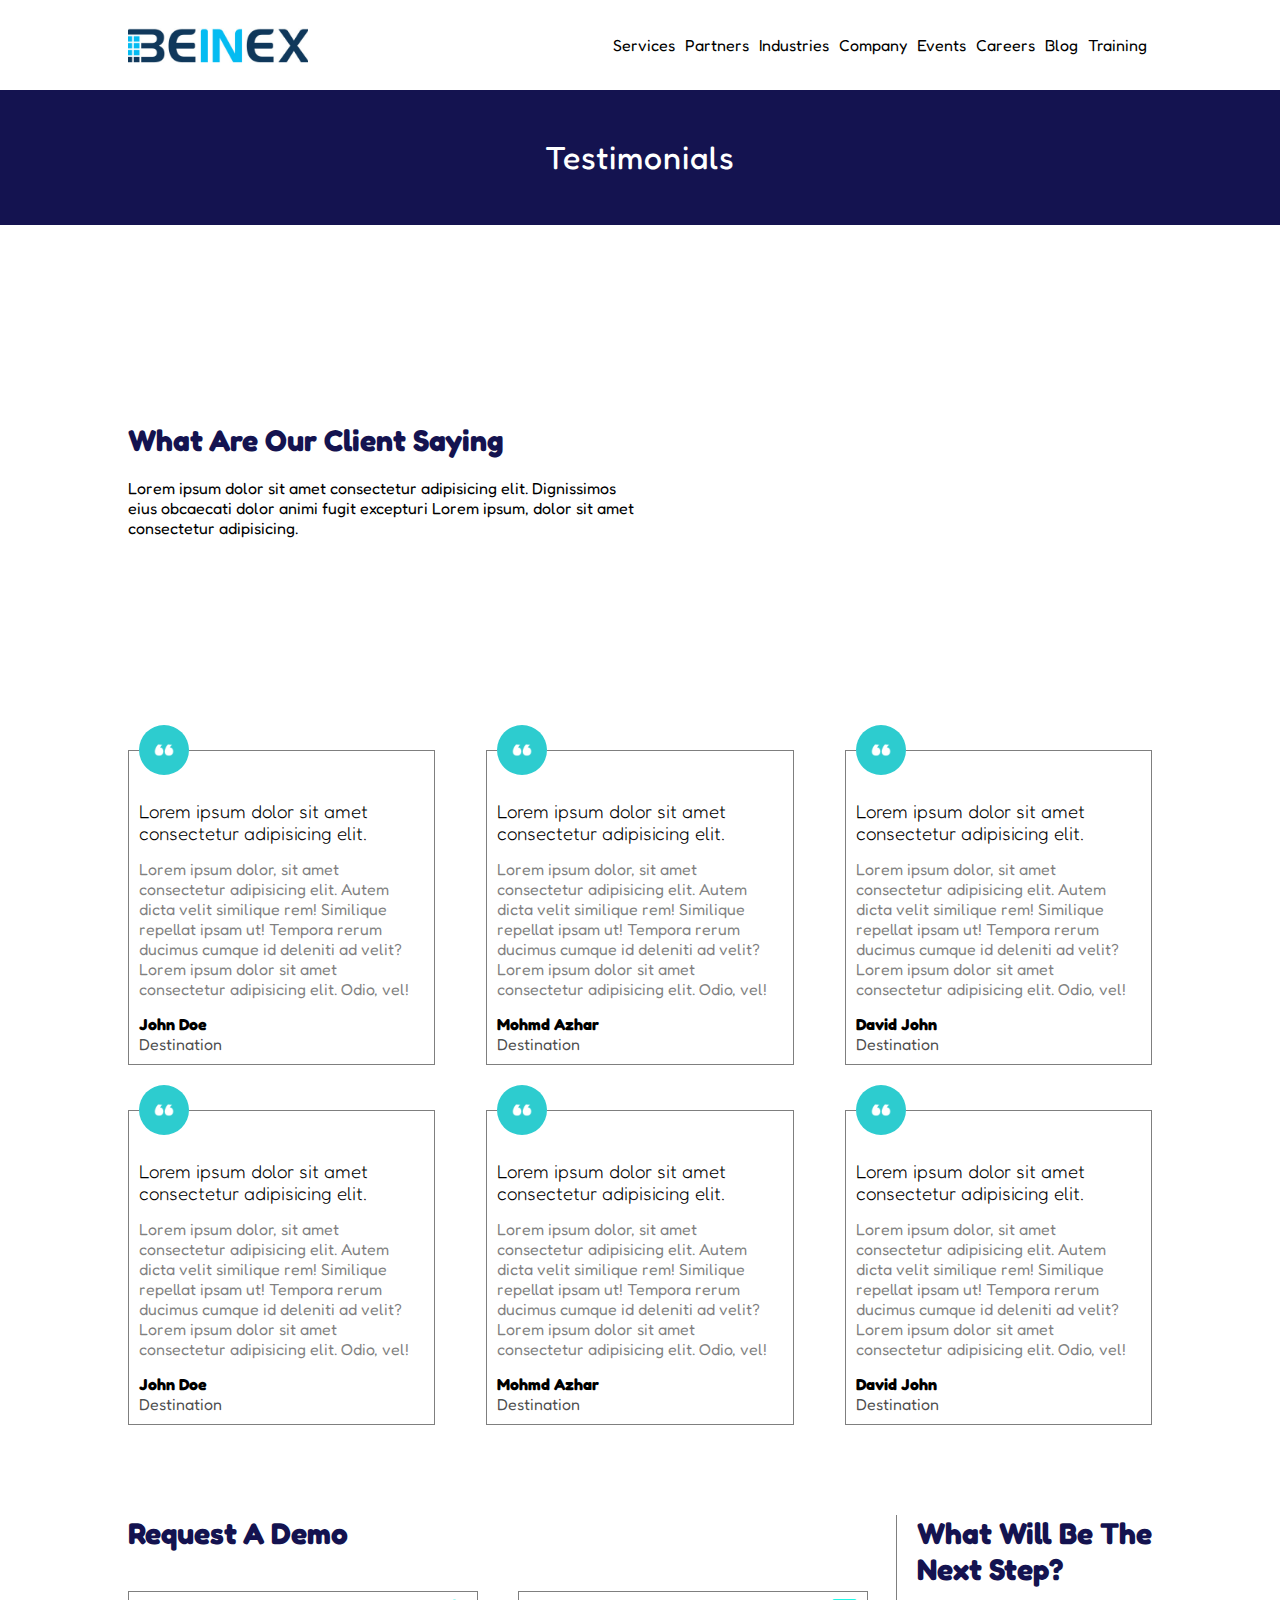
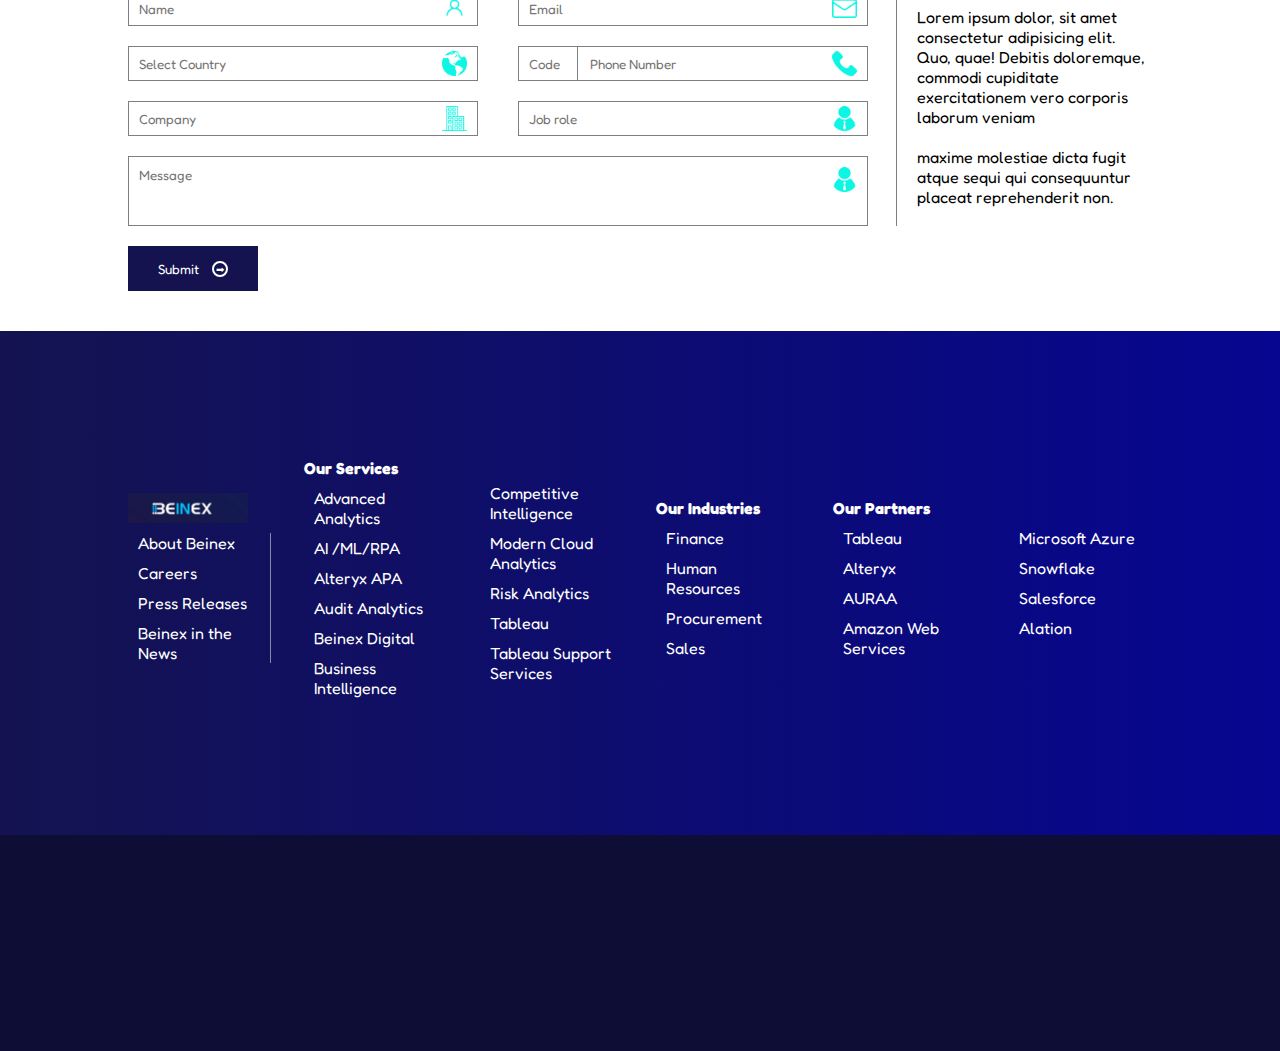
==== index.html @ bd69b10f "initial commit" ====
<!DOCTYPE html>
<html lang="en">
  <head>
    <meta charset="UTF-8" />
    <meta name="viewport" content="width=device-width, initial-scale=1.0" />
    <title>Document</title>
    <link rel="stylesheet" href="./assets/css/index.css" />
  </head>
  <body>
    <header>
      <div class="content-wrapper head">
        <div class="hlogo"></div>
        <div class="hnav">
          <div class="nav">
            <ul class="nav nav__nav">
              <li class="nav__li"><a href="#">Services</a></li>
              <li class="nav__li"><a href="#">Partners</a></li>
              <li class="nav__li"><a href="#">Industries</a></li>
              <li class="nav__li"><a href="#">Company</a></li>
              <li class="nav__li"><a href="#">Events</a></li>
              <li class="nav__li"><a href="#">Careers</a></li>
              <li class="nav__li"><a href="#">Blog</a></li>
              <li class="nav__li"><a href="#">Training</a></li>
            </ul>
          </div>
        </div>
      </div>
    </header>

    <div class="testimo"><h1>Testimonials</h1></div>

    <div class="content-wrapper clsy">
      <div class="clsydesc">
        <h2 class="clsydeschead">What Are Our Client Saying</h2>
        <p>
          Lorem ipsum dolor sit amet consectetur adipisicing elit. Dignissimos
          eius obcaecati dolor animi fugit excepturi Lorem ipsum, dolor sit amet
          consectetur adipisicing.
        </p>
      </div>
      <div class="clsyimg"></div>
    </div>

    <div class="content-wrapper emplt">
      <div class="emplst">
        <fieldset class="empl">
          <legend>
            <div class="empl__qoutes"></div>
          </legend>
          <h3 class="empl__hdn">
            Lorem ipsum dolor sit amet consectetur adipisicing elit.
          </h3>
          <p class="empl__desc">
            Lorem ipsum dolor, sit amet consectetur adipisicing elit. Autem
            dicta velit similique rem! Similique repellat ipsam ut! Tempora
            rerum ducimus cumque id deleniti ad velit? Lorem ipsum dolor sit
            amet consectetur adipisicing elit. Odio, vel!
          </p>
          <h4 class="empl__name">John Doe</h4>
          <p class="empl__dsgn">Destination</p>
        </fieldset>

        <fieldset class="empl">
          <legend>
            <div class="empl__qoutes"></div>
          </legend>
          <h3 class="empl__hdn">
            Lorem ipsum dolor sit amet consectetur adipisicing elit.
          </h3>
          <p class="empl__desc">
            Lorem ipsum dolor, sit amet consectetur adipisicing elit. Autem
            dicta velit similique rem! Similique repellat ipsam ut! Tempora
            rerum ducimus cumque id deleniti ad velit? Lorem ipsum dolor sit
            amet consectetur adipisicing elit. Odio, vel!
          </p>
          <h4 class="empl__name">Mohmd Azhar</h4>
          <p class="empl__dsgn">Destination</p>
        </fieldset>

        <fieldset class="empl">
          <legend>
            <div class="empl__qoutes"></div>
          </legend>
          <h3 class="empl__hdn">
            Lorem ipsum dolor sit amet consectetur adipisicing elit.
          </h3>
          <p class="empl__desc">
            Lorem ipsum dolor, sit amet consectetur adipisicing elit. Autem
            dicta velit similique rem! Similique repellat ipsam ut! Tempora
            rerum ducimus cumque id deleniti ad velit? Lorem ipsum dolor sit
            amet consectetur adipisicing elit. Odio, vel!
          </p>
          <h4 class="empl__name">David John</h4>
          <p class="empl__dsgn">Destination</p>
        </fieldset>
      </div>

      <div class="emplst">
        <fieldset class="empl">
          <legend>
            <div class="empl__qoutes"></div>
          </legend>
          <h3 class="empl__hdn">
            Lorem ipsum dolor sit amet consectetur adipisicing elit.
          </h3>
          <p class="empl__desc">
            Lorem ipsum dolor, sit amet consectetur adipisicing elit. Autem
            dicta velit similique rem! Similique repellat ipsam ut! Tempora
            rerum ducimus cumque id deleniti ad velit? Lorem ipsum dolor sit
            amet consectetur adipisicing elit. Odio, vel!
          </p>
          <h4 class="empl__name">John Doe</h4>
          <p class="empl__dsgn">Destination</p>
        </fieldset>

        <fieldset class="empl">
          <legend>
            <div class="empl__qoutes"></div>
          </legend>
          <h3 class="empl__hdn">
            Lorem ipsum dolor sit amet consectetur adipisicing elit.
          </h3>
          <p class="empl__desc">
            Lorem ipsum dolor, sit amet consectetur adipisicing elit. Autem
            dicta velit similique rem! Similique repellat ipsam ut! Tempora
            rerum ducimus cumque id deleniti ad velit? Lorem ipsum dolor sit
            amet consectetur adipisicing elit. Odio, vel!
          </p>
          <h4 class="empl__name">Mohmd Azhar</h4>
          <p class="empl__dsgn">Destination</p>
        </fieldset>

        <fieldset class="empl">
          <legend>
            <div class="empl__qoutes"></div>
          </legend>
          <h3 class="empl__hdn">
            Lorem ipsum dolor sit amet consectetur adipisicing elit.
          </h3>
          <p class="empl__desc">
            Lorem ipsum dolor, sit amet consectetur adipisicing elit. Autem
            dicta velit similique rem! Similique repellat ipsam ut! Tempora
            rerum ducimus cumque id deleniti ad velit? Lorem ipsum dolor sit
            amet consectetur adipisicing elit. Odio, vel!
          </p>
          <h4 class="empl__name">David John</h4>
          <p class="empl__dsgn">Destination</p>
        </fieldset>
      </div>
    </div>

    <section class="content-wrapper reqdem">
      <div class="reqdeml">
        <h1 class="clsydeschead">Request A Demo</h1>

        <div class="demo">
          <div class="demo__t">
            <div class="demo__t__l">
              <div class="demo__t__l__1">
                <input type="text" placeholder="Name" />
                <div></div>
              </div>
              <div class="demo__t__l__2">
                <input type="text" placeholder="Select Country" />
                <div></div>
              </div>
              <div class="demo__t__l__3">
                <input type="text" placeholder="Company" />
                <div></div>
              </div>
            </div>
            <div class="demo__r">
              <div class="demo__t__r__1">
                <input type="email" placeholder="Email" />
                <div></div>
              </div>
              <div class="demo__t__r__2">
                <input type="number" placeholder="Code" class="code" />
                <input type="number" placeholder="Phone Number" class="num" />
                <div></div>
              </div>
              <div class="demo__t__r__3">
                <input type="text" placeholder="Job role" />
                <div></div>
              </div>
            </div>
          </div>

          <div class="demo__b">
            <input type="text" placeholder="Message" />
            <div></div>
          </div>
        </div>
      </div>

      <div class="reqdemr">
        <h1 class="clsydeschead">What Will Be The Next Step?</h1>
        <p>
          Lorem ipsum dolor, sit amet consectetur adipisicing elit. Quo, quae!
          Debitis doloremque, commodi cupiditate exercitationem vero corporis
          laborum veniam <br /><br />
          maxime molestiae dicta fugit atque sequi qui consequuntur placeat
          reprehenderit non.
        </p>
      </div>
    </section>
    <div class="btn content-wrapper">
      <button class="button" type="submit">Submit</button>
    </div>

    <footer class="ftr">
      <div class="ftr__t">
        <div class="ftr__t__1">
          <div class="ftr__t__1__img"></div>
          <ul>
            <li><a href="#">About Beinex</a></li>
            <li><a href="#">Careers</a></li>
            <li><a href="#">Press Releases</a></li>
            <li><a href="#">Beinex in the News</a></li>
          </ul>
        </div>

        <div class="ftr__t__2">
          <ul>
            <h4>Our Services</h4>
            <li>Advanced Analytics</li>
            <li>AI /ML/RPA</li>
            <li>Alteryx APA</li>
            <li>Audit Analytics</li>
            <li>Beinex Digital</li>
            <li>Business Intelligence</li>
          </ul>
        </div>
        <div class="ftr__t__3">
          <ul>
            <li>Competitive Intelligence</li>
            <li>Modern Cloud Analytics</li>
            <li>Risk Analytics</li>
            <li>Tableau</li>
            <li>Tableau Support Services</li>
          </ul>
        </div>
        <div class="ftr__t__4">
          <ul>
            <h4>Our Industries</h4>
            <li>Finance</li>
            <li>Human Resources</li>
            <li>Procurement</li>
            <li>Sales</li>
          </ul>
        </div>
        <div class="ftr__t__5">
          <ul>
            <h4>Our Partners</h4>
            <li>Tableau</li>
            <li>Alteryx</li>
            <li>AURAA</li>
            <li>Amazon Web Services</li>
          </ul>
        </div>
        <div class="ftr__t__6">
          <ul>
            <li>Microsoft Azure</li>
            <li>Snowflake</li>
            <li>Salesforce</li>
            <li>Alation</li>
          </ul>
        </div>
      </div>

      <div class="ftr__b"></div>
    </footer>
  </body>
</html>
---- assets/css/index.css ----
@import url("https://fonts.googleapis.com/css2?family=Fredoka:wght@300..700&display=swap");
* {
  margin: 0;
  padding: 0;
  box-sizing: border-box;
  font-family: 'Fredoka',tahoma; }

.content-wrapper {
  height: 100%;
  width: 80%;
  margin-left: 10%;
  margin-right: 10%; }

.button {
  background-color: #141350;
  color: white;
  height: 45px;
  width: 130px;
  position: relative;
  padding-left: 30px;
  display: flex;
  align-items: center;
  border: 0; }

.button::after {
  content: '\27A1';
  font-size: x-small;
  position: absolute;
  top: 50%;
  right: 30px;
  transform: translateY(-50%);
  height: 12px;
  width: 12px;
  border: 2px solid white;
  border-radius: 50%;
  display: flex;
  justify-content: center;
  align-items: center; }

.empl {
  height: auto;
  width: 30%;
  padding: 10px;
  border: 1px solid rgba(0, 0, 0, 0.5); }
  .empl__qoutes {
    height: 50px;
    width: 50px;
    border-radius: 50%;
    overflow: hidden;
    background-image: url(../../../assets/images/double-quotes.png);
    background-size: cover;
    background-position: center; }
  .empl__hdn {
    margin: 15px auto;
    font-weight: lighter; }
  .empl__desc {
    color: rgba(0, 0, 0, 0.5);
    margin: 15px auto; }
  .empl__dsgn {
    color: rgba(0, 0, 0, 0.7); }

.nav {
  height: auto;
  width: auto; }
  .nav__nav {
    display: flex;
    list-style-type: none; }
  .nav__li a {
    text-decoration: none;
    padding: 5px;
    color: black; }

.emplst {
  height: 100%;
  width: 100%;
  display: flex;
  justify-content: space-between;
  align-content: center;
  margin-top: 20px; }

.demo {
  height: auto;
  width: auto; }
  .demo__t {
    height: auto;
    width: auto;
    display: flex; }
    .demo__t__l {
      height: auto;
      width: auto; }
      .demo__t__l__1 {
        height: 35px;
        width: 350px;
        display: flex;
        justify-content: space-between;
        border: 1px solid rgba(0, 0, 0, 0.5);
        align-items: center;
        padding-left: 10px;
        padding-right: 10px;
        margin: 20px;
        margin-left: 0; }
        .demo__t__l__1 > input {
          height: auto;
          width: 80%;
          border: 0; }
        .demo__t__l__1 > div {
          height: 25px;
          width: 25px;
          background-image: url(../../../assets/images/user.png);
          background-position: center;
          background-size: cover; }
      .demo__t__l__2 {
        height: 35px;
        width: 350px;
        display: flex;
        justify-content: space-between;
        border: 1px solid rgba(0, 0, 0, 0.5);
        align-items: center;
        padding-left: 10px;
        padding-right: 10px;
        margin: 20px;
        margin-left: 0; }
        .demo__t__l__2 > input {
          height: auto;
          width: 80%;
          border: 0; }
        .demo__t__l__2 > div {
          height: 25px;
          width: 25px;
          background-image: url(../../../assets/images/world.png);
          background-position: center;
          background-size: cover; }
      .demo__t__l__3 {
        height: 35px;
        width: 350px;
        display: flex;
        justify-content: space-between;
        border: 1px solid rgba(0, 0, 0, 0.5);
        align-items: center;
        padding-left: 10px;
        padding-right: 10px;
        margin: 20px;
        margin-left: 0; }
        .demo__t__l__3 > input {
          height: auto;
          width: 80%;
          border: 0; }
        .demo__t__l__3 > div {
          height: 25px;
          width: 25px;
          background-image: url(../../../assets/images/building.png);
          background-position: center;
          background-size: cover; }
    .demo__t__r {
      height: auto;
      width: auto; }
      .demo__t__r__1 {
        height: 35px;
        width: 350px;
        display: flex;
        justify-content: space-between;
        border: 1px solid rgba(0, 0, 0, 0.5);
        align-items: center;
        padding-left: 10px;
        padding-right: 10px;
        margin: 20px; }
        .demo__t__r__1 > input {
          height: auto;
          width: 80%;
          border: 0; }
        .demo__t__r__1 > div {
          height: 25px;
          width: 25px;
          background-image: url(../../../assets/images/email.png);
          background-position: center;
          background-size: cover; }
      .demo__t__r__2 {
        height: 35px;
        width: 350px;
        display: flex;
        justify-content: space-between;
        border: 1px solid rgba(0, 0, 0, 0.5);
        align-items: center;
        padding-left: 10px;
        padding-right: 10px;
        margin: 20px; }
        .demo__t__r__2 > .code {
          height: 100%;
          width: 15%;
          border: 0;
          border-right: 1px solid rgba(0, 0, 0, 0.5); }
        .demo__t__r__2 > .num {
          height: auto;
          width: 70%;
          border: 0; }
        .demo__t__r__2 > div {
          height: 25px;
          width: 25px;
          background-image: url(../../../assets/images/phone-call.png);
          background-position: center;
          background-size: cover; }
      .demo__t__r__3 {
        height: 35px;
        width: 350px;
        display: flex;
        justify-content: space-between;
        border: 1px solid rgba(0, 0, 0, 0.5);
        align-items: center;
        padding-left: 10px;
        padding-right: 10px;
        margin: 20px; }
        .demo__t__r__3 > input {
          height: auto;
          width: 80%;
          border: 0; }
        .demo__t__r__3 > div {
          height: 25px;
          width: 25px;
          background-image: url(../../../assets/images/usher-man-with-tie.png);
          background-position: center;
          background-size: cover; }
  .demo__b {
    height: 70px;
    width: 740px;
    margin-right: 20px;
    display: flex;
    justify-content: space-between;
    align-items: flex-start;
    border: 1px solid rgba(0, 0, 0, 0.5);
    padding-left: 10px;
    padding-right: 10px;
    padding-top: 10px; }
    .demo__b input {
      border: 0;
      height: auto;
      width: auto; }
    .demo__b div {
      height: 25px;
      width: 25px;
      background-image: url(../../../assets/images/usher-man-with-tie.png);
      background-position: center;
      background-size: cover; }

header {
  height: 10vh;
  width: 100%; }

.head {
  /* height: 100%; */
  /* width: 80%; */
  display: flex;
  justify-content: space-between;
  align-items: center;
  /* margin-left: 10%;
  margin-right: 10%; */ }

.hlogo {
  width: 180px;
  height: 35px;
  background-image: url(../images/logo.jpg);
  background-position: center;
  background-size: cover; }

.testimo {
  height: 15vh;
  width: 100%;
  background-color: #141350;
  display: flex;
  justify-content: center;
  align-items: center; }

.testimo h1 {
  color: white;
  letter-spacing: 1px;
  font-weight: 450; }

.clsy {
  height: 50vh;
  display: flex;
  align-items: center;
  margin-top: 30px; }

.clsydesc {
  width: 50%;
  height: auto; }

.clsydeschead {
  margin-bottom: 20px;
  color: #141350;
  font-size: 30px; }

.clsyimg {
  width: 50%;
  height: 100%;
  background-image: url(https://images.pexels.com/photos/927451/pexels-photo-927451.jpeg?auto=compress&cs=tinysrgb&w=600);
  background-position: center;
  background-size: cover; }

.reqdem {
  display: flex;
  margin-top: 10vh; }

.reqdeml {
  width: 75%;
  height: auto; }

.reqdemr {
  width: 25%;
  height: auto;
  border-left: 1px solid rgba(0, 0, 0, 0.5);
  padding-left: 20px; }

.btn {
  margin-top: 20px;
  margin-bottom: 40px; }

.ftr {
  height: 80vh;
  width: 100%;
  background: linear-gradient(to right, #141350, #060691); }
  .ftr__t {
    height: 70%;
    width: 80%;
    display: flex;
    margin-left: 10%;
    margin-right: 10%;
    justify-content: space-between;
    align-items: center; }
    .ftr__t__1 {
      height: auto;
      width: 14%; }
      .ftr__t__1 .ftr__t__1__img {
        height: 30px;
        width: 120px;
        background-image: url(../../assets/images/IMG_20240222_223352.jpg);
        background-position: center;
        background-size: cover; }
      .ftr__t__1 ul {
        list-style-type: none;
        border-right: 1px solid rgba(255, 255, 255, 0.5);
        height: auto; }
        .ftr__t__1 ul li {
          margin: 10px; }
          .ftr__t__1 ul li a {
            text-decoration: none;
            color: white; }
    .ftr__t__2 {
      height: auto;
      width: 14%; }
      .ftr__t__2 ul {
        width: 100%;
        list-style-type: none; }
        .ftr__t__2 ul h4 {
          color: white; }
        .ftr__t__2 ul li {
          color: white;
          margin: 10px; }
    .ftr__t__3 {
      height: auto;
      width: 14%; }
      .ftr__t__3 ul {
        width: 100%;
        list-style-type: none; }
        .ftr__t__3 ul li {
          color: white;
          margin: 10px; }
    .ftr__t__4 {
      height: auto;
      width: 14%; }
      .ftr__t__4 ul {
        width: 100%;
        list-style-type: none; }
        .ftr__t__4 ul h4 {
          color: white; }
        .ftr__t__4 ul li {
          color: white;
          margin: 10px; }
    .ftr__t__5 {
      height: auto;
      width: 14%; }
      .ftr__t__5 ul {
        width: 100%;
        list-style-type: none; }
        .ftr__t__5 ul h4 {
          color: white; }
        .ftr__t__5 ul li {
          color: white;
          margin: 10px; }
    .ftr__t__6 {
      height: auto;
      width: 14%; }
      .ftr__t__6 ul {
        width: 100%;
        list-style-type: none; }
        .ftr__t__6 ul li {
          color: white;
          margin: 10px; }
  .ftr__b {
    height: 30%;
    background-color: #0e0d35; }

/*# sourceMappingURL=index.css.map */
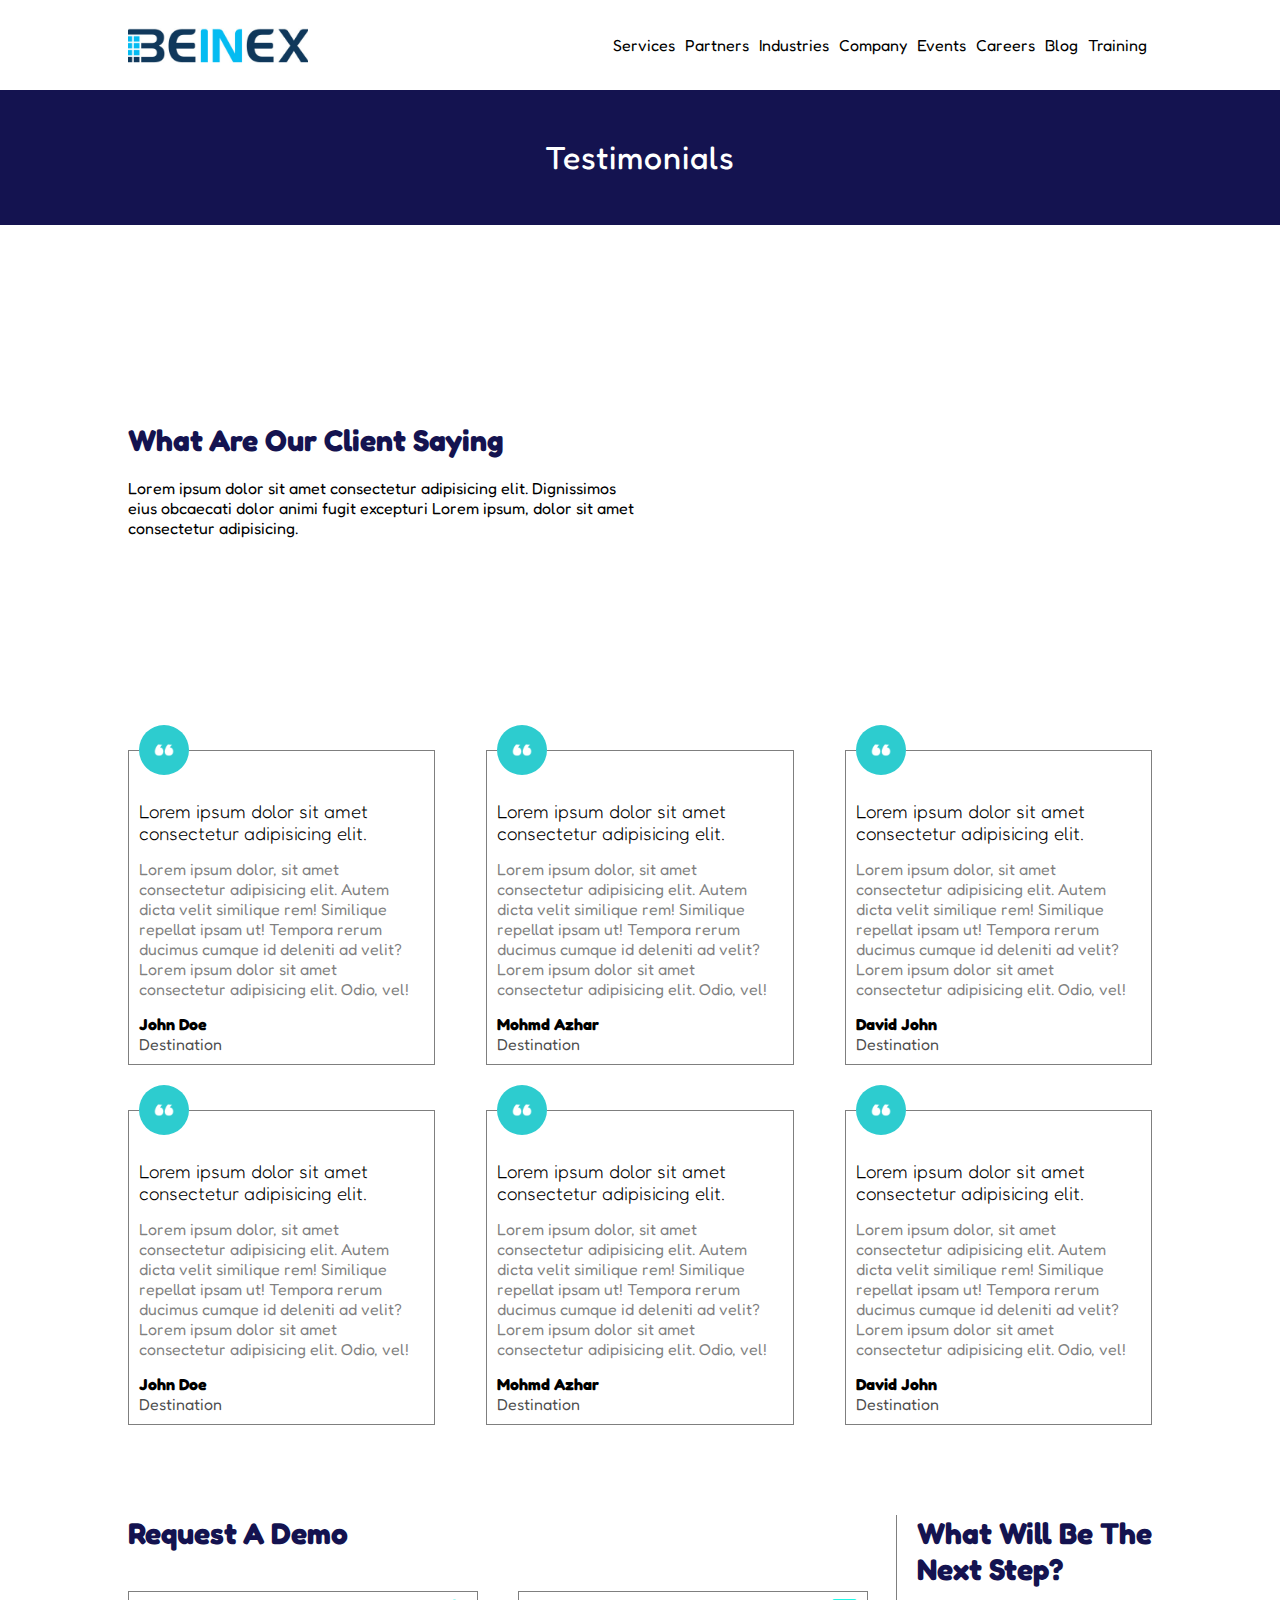
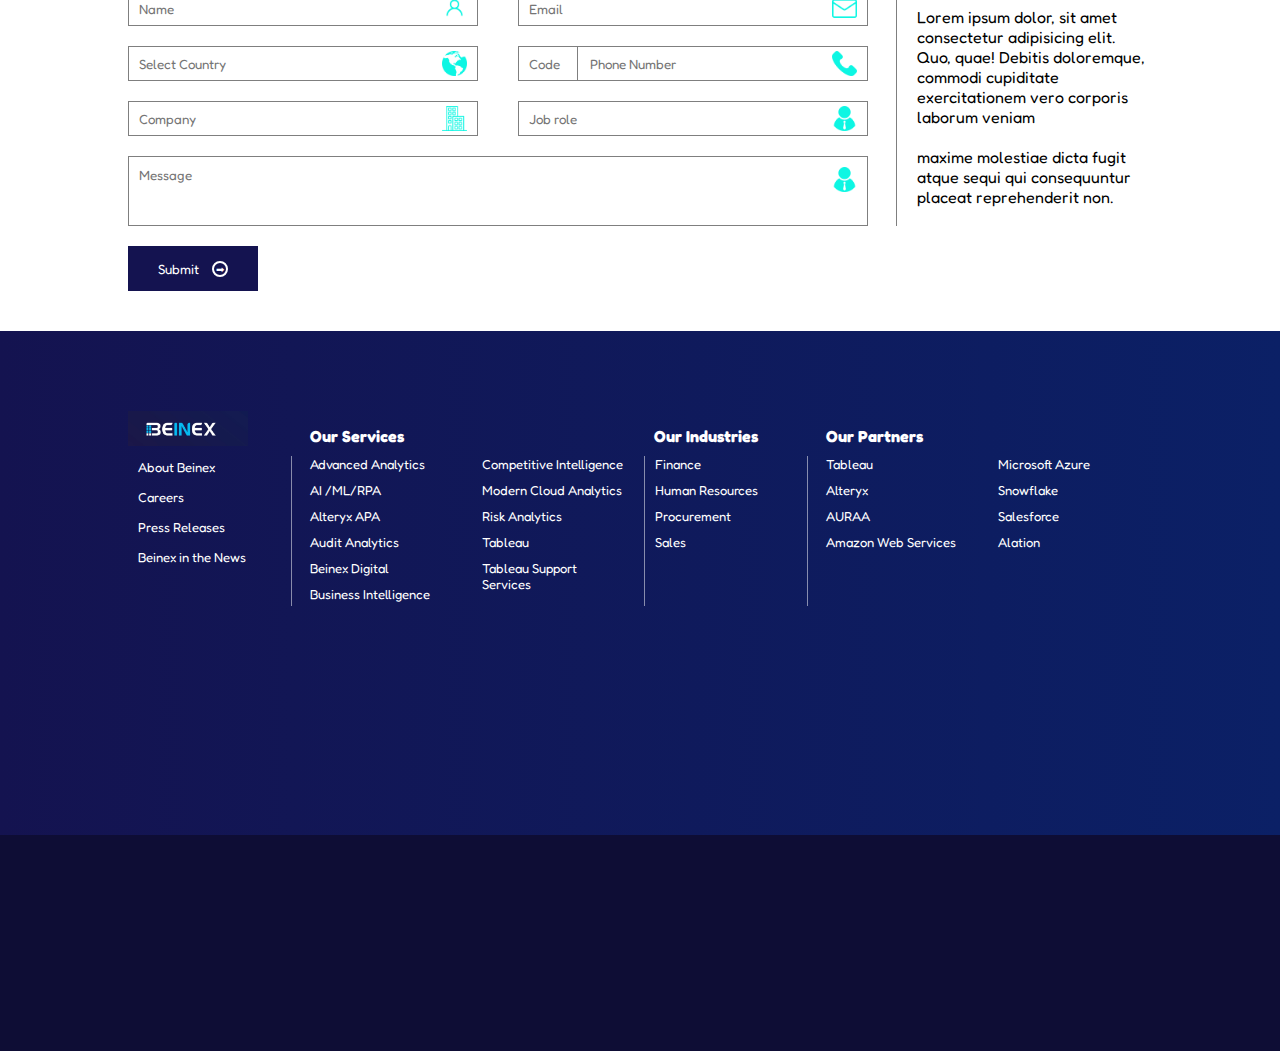
==== commit c6cf5f13: "footer added" ====
--- a/index.html
+++ b/index.html
@@ -241,8 +241,8 @@
           </ul>
         </div>
         <div class="ftr__t__4">
-          <ul>
-            <h4>Our Industries</h4>
+          <h4>Our Industries</h4>
+          <ul>
             <li>Finance</li>
             <li>Human Resources</li>
             <li>Procurement</li>
@@ -268,7 +268,9 @@
         </div>
       </div>
 
-      <div class="ftr__b"></div>
+      <div class="ftr__b">
+        
+      </div>
     </footer>
   </body>
 </html>
--- a/assets/css/index.css
+++ b/assets/css/index.css
@@ -317,84 +317,101 @@
 .ftr {
   height: 80vh;
   width: 100%;
-  background: linear-gradient(to right, #141350, #060691); }
+  background: linear-gradient(to right, #141350, #0b2066); }
   .ftr__t {
     height: 70%;
     width: 80%;
     display: flex;
     margin-left: 10%;
     margin-right: 10%;
-    justify-content: space-between;
-    align-items: center; }
+    justify-content: space-between; }
     .ftr__t__1 {
       height: auto;
-      width: 14%; }
+      width: 16%; }
       .ftr__t__1 .ftr__t__1__img {
-        height: 30px;
+        height: 35px;
         width: 120px;
         background-image: url(../../assets/images/IMG_20240222_223352.jpg);
         background-position: center;
-        background-size: cover; }
+        background-size: cover;
+        margin-top: 80px; }
       .ftr__t__1 ul {
         list-style-type: none;
         border-right: 1px solid rgba(255, 255, 255, 0.5);
-        height: auto; }
+        height: 150px; }
         .ftr__t__1 ul li {
           margin: 10px; }
           .ftr__t__1 ul li a {
             text-decoration: none;
-            color: white; }
+            color: white;
+            font-size: small; }
     .ftr__t__2 {
       height: auto;
-      width: 14%; }
+      width: 16%; }
       .ftr__t__2 ul {
         width: 100%;
         list-style-type: none; }
         .ftr__t__2 ul h4 {
-          color: white; }
+          color: white;
+          margin-top: 95px;
+          margin-left: 10px; }
         .ftr__t__2 ul li {
           color: white;
-          margin: 10px; }
+          margin: 10px;
+          font-size: small; }
     .ftr__t__3 {
       height: auto;
-      width: 14%; }
+      width: 16%; }
       .ftr__t__3 ul {
         width: 100%;
-        list-style-type: none; }
+        list-style-type: none;
+        margin-top: 125px; }
         .ftr__t__3 ul li {
           color: white;
-          margin: 10px; }
+          margin: 10px;
+          font-size: small; }
     .ftr__t__4 {
       height: auto;
-      width: 14%; }
+      width: 16%; }
+      .ftr__t__4 h4 {
+        color: white;
+        margin-top: 95px;
+        margin-left: 10px; }
       .ftr__t__4 ul {
         width: 100%;
-        list-style-type: none; }
-        .ftr__t__4 ul h4 {
-          color: white; }
+        height: 150px;
+        list-style-type: none;
+        border-right: 1px solid rgba(255, 255, 255, 0.5);
+        border-left: 1px solid rgba(255, 255, 255, 0.5); }
         .ftr__t__4 ul li {
           color: white;
-          margin: 10px; }
+          margin: 10px;
+          font-size: small; }
     .ftr__t__5 {
       height: auto;
-      width: 14%; }
+      width: 16%; }
       .ftr__t__5 ul {
         width: 100%;
-        list-style-type: none; }
+        list-style-type: none;
+        margin-top: 95px; }
         .ftr__t__5 ul h4 {
-          color: white; }
+          color: white;
+          margin-left: 10px; }
         .ftr__t__5 ul li {
           color: white;
-          margin: 10px; }
+          margin: 10px;
+          font-size: small; }
     .ftr__t__6 {
       height: auto;
-      width: 14%; }
+      width: 16%; }
       .ftr__t__6 ul {
         width: 100%;
-        list-style-type: none; }
+        list-style-type: none;
+        margin-top: 125px; }
         .ftr__t__6 ul li {
           color: white;
-          margin: 10px; }
+          margin: 10px;
+          font-size: small; }
   .ftr__b {
     height: 30%;
     background-color: #0e0d35; }
